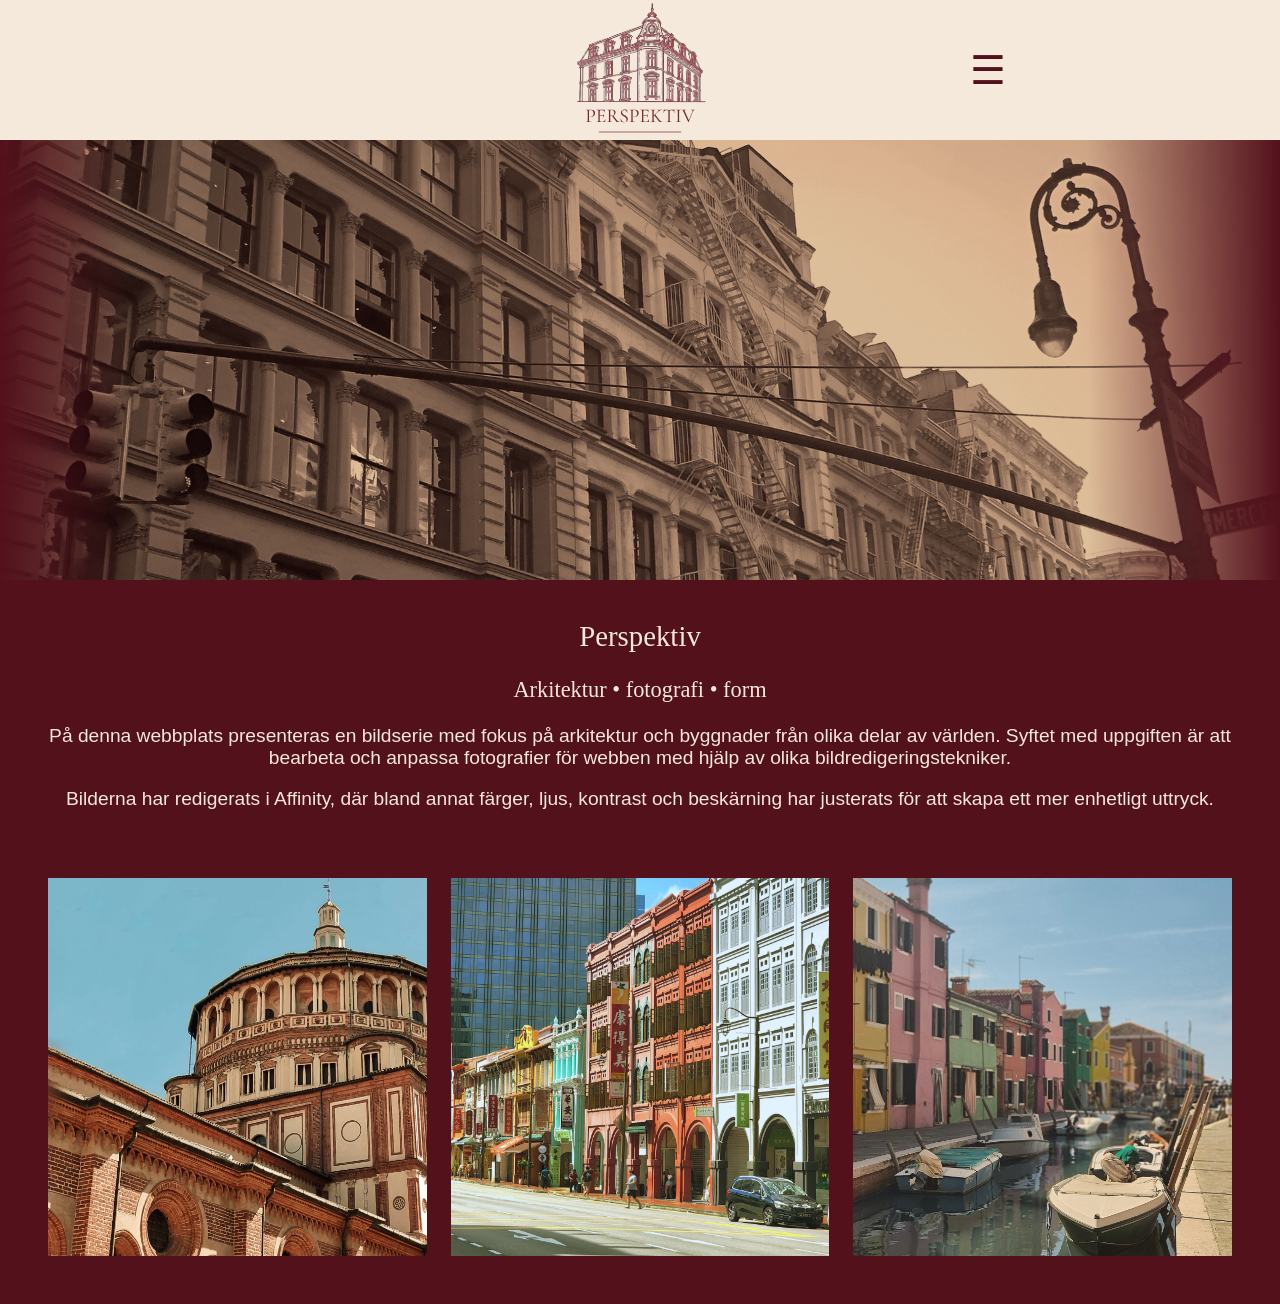
==== index.html @ b6aa11b4 "Initial commit - Perspektiv website" ====
<!DOCTYPE html>
<html lang="sv">

<head>
    <meta charset="UTF-8">
    <meta name="viewport" content="width=device-width, initial-scale=1.0">
    <link rel="Stylesheet" href="css/style.css">
    <script src="js/main.js" defer></script>

    <link rel="icon" type="image/x-icon" href="images/favicon.ico">
    <link rel="icon" type="image/png" href="images/favicon.png">

    <title>Perspektiv</title>
</head>

<body>
    <header>
        <!-- Logotyp men inbyggd länk till startsida-->
        <a href="index.html" class="logo">
            <img src="images/logo.svg" alt="Perspektivs logotyp">
        </a>

        <!-- Navigation/Meny -->
        <button class="menu-toggle">☰</button>
        <nav class="menu">
            <ul>
                <li><a href="index.html">Start</a></li>
                <li><a href="product.html">Bildredigering</a></li>
                <li><a href="about.html">Om mig</a></li>
            </ul>
        </nav>
    </header>
    <main>
        <section class="hero">
            <img src="images/hero.png" alt="">
        </section>
        <section class="intro">
            <h1>Perspektiv</h1>
            <p class="accent-text">Arkitektur • fotografi • form</p>
            <!--alt. ändra till "Byggnader, detaljer & perspektiv"-->
            <p>På denna webbplats presenteras en bildserie med fokus på arkitektur och byggnader från olika delar av världen. 
                Syftet med uppgiften är att bearbeta och anpassa fotografier för webben med hjälp av olika bildredigeringstekniker.
            </p>
            <p>Bilderna har redigerats i Affinity, där bland annat färger, ljus, kontrast och beskärning har justerats för att skapa ett mer enhetligt uttryck.</p>
        </section>

        <section class="image-gallery">
            <img src="images/bildserie001.jpeg" alt="Historisk kyrkobyggnad med rund kupol och detaljerad tegelfasad">
            <img src="images/bildserie002.jpeg" alt="Rad av färgglada historiska byggnader längs en stadsgata">
            <img src="images/bildserie003.jpeg" alt="Kanal med förtöjda båtar och pastellfärgade hus längs vattnet">
        </section>
    </main>

</body>

</html>
---- css/style.css ----
/* 
    --- 0. Grundläggande styling --- 
*/

:root {
    --primary-color: #f5e9db;
    --secondary-color: #53111c;
    --pink-color: #d2aeab;

}

body {
    background-color: var(--secondary-color);
    margin: 0;
    text-align: center;
    color: var(--primary-color);
    font-size: 16px;
    font-family: Arial, Helvetica, sans-serif;
}

a {
    color: inherit;
    text-decoration: none;
}

a:hover {
    text-decoration: underline;
}

h1,
h2 {
    font-family: Georgia, 'Times New Roman', Times, serif;
    font-weight: 400;
    padding-top: 1rem;
}

.accent-text {
    font-family: Georgia, 'Times New Roman', Times, serif;
    font-size: 1.4rem;
}



/* 
    --- 1. Header och navigation --- 
*/

header {
    display: grid;
    grid-template-columns: 1fr auto 1fr;
    grid-template-rows: minmax(0, 1fr);
    align-items: center;
    height: 100px;
    padding: 0 15px;
    box-sizing: border-box;
    position: relative;
    z-index: 10;

    background-color: var(--primary-color);
}

.logo {
    grid-column: 2;
    height: 100%;
    width: auto;
    max-width: 100%;
    justify-self: center;

}


.logo img {
    display: block;
    height: 100%;
    width: auto;
    max-width: 100%;
}


/* Haburgemeny */
.menu-toggle {
    grid-column: 3;
    justify-self: center;
    border: none;
    background-color: transparent;
    color: var(--secondary-color);
    cursor: pointer;
    font-size: 1.5rem;
}

.menu {
    position: absolute;
    top: 100%;
    width: 50%;
    justify-self: center;
    text-align: center;
    background-color: var(--secondary-color);
    color: var(--primary-color);
    max-height: 0;
    overflow: hidden;
}

/* Visar meny när klassen open läggs till */
.menu.open {
    max-height: 500px;
    transition: max-height 0.5s ease-out;
}

.menu ul {
    list-style: none;
    padding: 0;
    font-size: 1.2rem;
}

.menu li {
    padding-bottom: 1rem;
}

.menu a:hover {
    text-decoration: underline;
}


/*
    --- Startsidan ---
*/


/* Hero */

.hero {
    background-color: var(--secondary-color);
}


.hero img {
    display: block;
    width: 100%;
    max-height: 300px;
    object-fit: cover;
    object-position: center 10%;
    opacity: 0.8;
    mask-image: linear-gradient(to right,
            transparent 0%,
            black 10%,
            black 85%,
            transparent 100%);
}

.intro {
    padding: 0 2.5rem;
}

/* Bild grid på startsidan */
.image-gallery {
    display: grid;
    grid-template-columns: 1fr;
    gap: 1.5rem;
    padding: 3rem;
}

.image-gallery img {
    max-width: 550px;
    width: 100%;
    height: auto;
    aspect-ratio: 1 / 1;
    object-fit: cover;
    margin: 0 auto;
}

/*
 --- Bildregsigerings sidan ---
*/

.image-intro {
    padding: 1rem;
    background-color: var(--primary-color);
    color: black;
    margin: 1.5rem;
}

.image-intro h1 {
    margin: 0;
}

.editing-gallery {
    padding: 1.5rem;
}

.image-comparison {
    display: grid;
    grid-template-columns: repeat(2, minmax(0, 1fr));
    gap: 0.3rem 1rem;
    width: 90%;
    max-width: 900px;
    margin: 0 auto 2rem;
}

.image-comparison h2 {
    grid-column: 1 / -1;
}

.image-comparison img {
    display: block;
    width: 100%;
    height: auto;
}

.image-label {
    margin: 0;

}

.edit-info {
    grid-column: 1 / -1;
    margin: 0.2rem 0;
    text-align: left;

}

/*
 --- Om mig-sidan ---
*/

.about {
    margin: 2.5rem;
}

.about h1 {
    grid-column: 1;
    margin-top: 3rem;
    font-size: 1.6rem;
}

.about img {
    width: 50%;
    max-width: 180px;
    height: auto;
    padding: 0.2rem;
    border: double 2px #d5ad79;
    margin-top: 1rem;
}


@media (min-width: 768px) {
    body {
        font-size: 1.2rem;
    }

    .image-gallery {
        margin-top: 1rem;

    }

    header {
        height: 140px;
    }

    .menu-toggle {
        font-size: 2.5rem;
    }


    .hero img {
        max-height: 400px;
        object-position: top;

    }

    .about {
        display: flex;
        align-items: center;

        max-width: 1000px;
        width: 90%;
        margin: 2rem auto;
    }

    .about-text {
        padding: 0.8rem;
        text-align: left;
    }

    .about-text h1 {
        text-align: center;
    }

}

@media (min-width: 1204px) {

    .hero img {
        max-height: 440px;
    }

    .image-gallery {
        grid-template-columns: repeat(3, 1fr);
        margin: 1rem auto 0;
    }

    .image-intro {
        padding: 1rem 6rem;
    }
}

@media (min-width: 1600px) {
    header {
        height: 160px;
    }

    .hero img {
        max-height: 600px;
        object-position: top;
    }
}
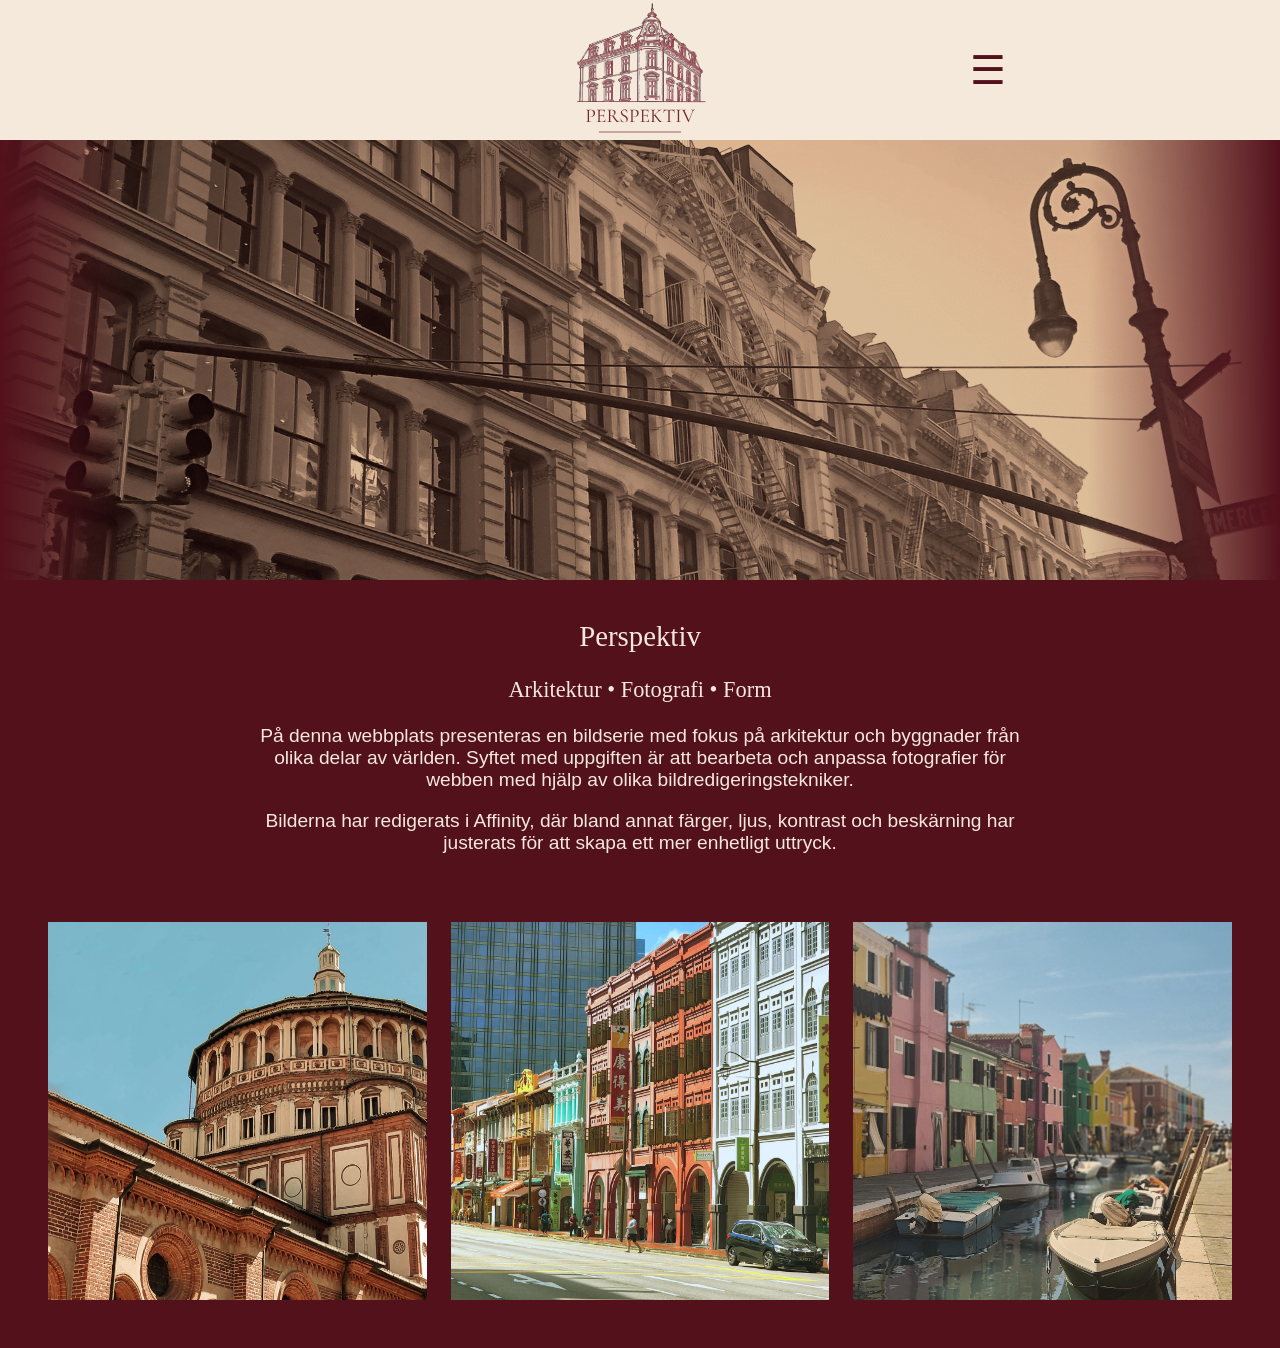
==== commit fc3ef39f: "Refine text content and layout" ====
--- a/index.html
+++ b/index.html
@@ -36,7 +36,7 @@
         </section>
         <section class="intro">
             <h1>Perspektiv</h1>
-            <p class="accent-text">Arkitektur • fotografi • form</p>
+            <p class="accent-text">Arkitektur • Fotografi • Form</p>
             <!--alt. ändra till "Byggnader, detaljer & perspektiv"-->
             <p>På denna webbplats presenteras en bildserie med fokus på arkitektur och byggnader från olika delar av världen. 
                 Syftet med uppgiften är att bearbeta och anpassa fotografier för webben med hjälp av olika bildredigeringstekniker.
--- a/css/style.css
+++ b/css/style.css
@@ -293,14 +293,29 @@
         max-height: 440px;
     }
 
+    .intro {
+        width: 60%;
+        margin: 1rem auto;
+    }
+
     .image-gallery {
         grid-template-columns: repeat(3, 1fr);
         margin: 1rem auto 0;
     }
 
     .image-intro {
-        padding: 1rem 6rem;
-    }
+        padding: 2rem 6rem;
+        ;
+        width: 70%;
+        margin: 2rem auto;
+    }
+
+    .image-intro p {
+        width: 85%;
+        margin: 1rem auto;
+    }
+
+
 }
 
 @media (min-width: 1600px) {
